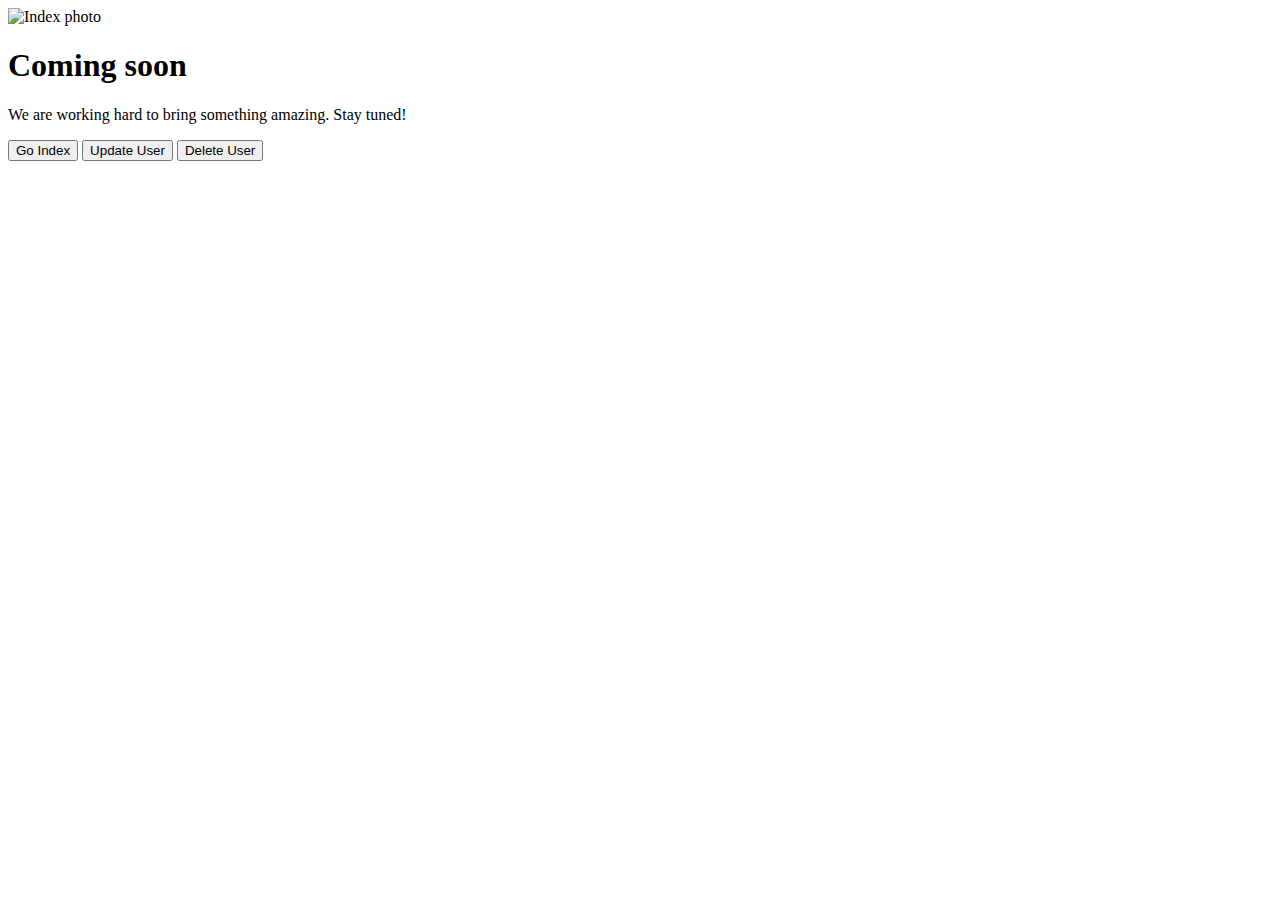
==== src/main/resources/templates/coming-soon.html @ 6f0e4d6a "Crea coming soon e implementa a ruta register" ====
<!DOCTYPE html>
<html lang="en">
  <head>
    <meta charset="UTF-8" />
    <meta name="viewport" content="width=device-width, initial-scale=1.0" />
    <title>Coming Soon</title>
    <script src="https://cdn.tailwindcss.com"></script>
  </head>
  <body
    class="h-screen bg-gradient-to-br from-purple-600 to-blue-600 flex items-center justify-center"
  >
    <div class="bg-white bg-opacity-50 p-8 rounded-lg text-center max-w-sm">
      <img
        src="/img/img4.png"
        alt="Index photo"
        class="w-72 mx-auto object-contain"
      />
      <h1 class="text-gray-800 text-2xl font-bold mt-4">Coming soon</h1>
      <p class="text-gray-600 mt-2">
        We are working hard to bring something amazing. Stay tuned!
      </p>
      <div class="mt-4 flex flex-col gap-3">
        <button
          id="indexBtn"
          class="px-4 py-2 bg-blue-600 text-white font-bold rounded-lg transition-transform transform hover:bg-purple-600 hover:translate-y-[-2px] shadow-lg"
          th:attr="onclick='window.location.href=\'' + @{/} + '\''"
        >
          Go Index
        </button>
        <button
          id="updateBtn"
          class="px-4 py-2 bg-blue-600 text-white font-bold rounded-lg transition-transform transform hover:bg-purple-600 hover:translate-y-[-2px] shadow-lg"
        >
          Update User
        </button>
        <button
          id="deleteBtn"
          class="px-4 py-2 bg-red-600 text-white font-bold rounded-lg transition-transform transform hover:bg-red-700 hover:translate-y-[-2px] shadow-lg"
        >
          Delete User
        </button>
      </div>
    </div>
  </body>
</html>
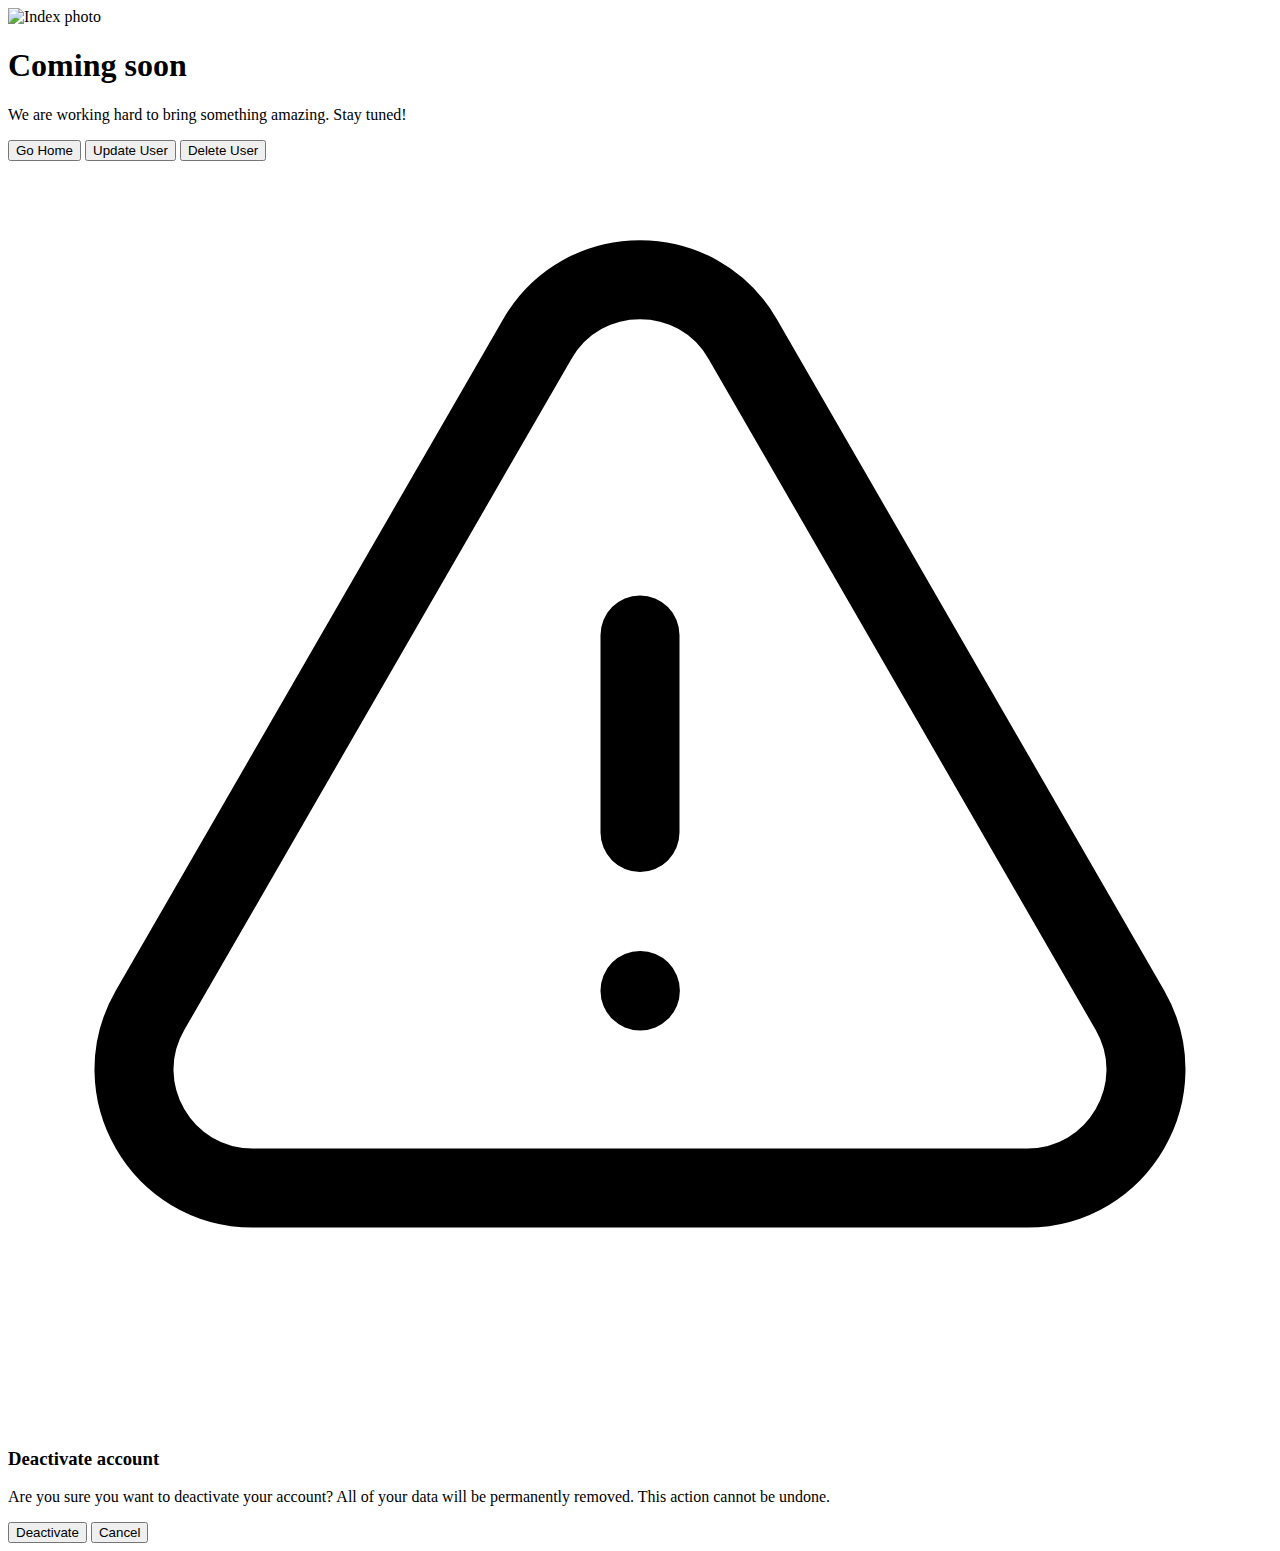
==== commit b5ca11fb: "Implementa lógica Delete de User" ====
--- a/src/main/resources/templates/coming-soon.html
+++ b/src/main/resources/templates/coming-soon.html
@@ -23,9 +23,8 @@
         <button
           id="indexBtn"
           class="px-4 py-2 bg-blue-600 text-white font-bold rounded-lg transition-transform transform hover:bg-purple-600 hover:translate-y-[-2px] shadow-lg"
-          th:attr="onclick='window.location.href=\'' + @{/} + '\''"
         >
-          Go Index
+          Go Home
         </button>
         <button
           id="updateBtn"
@@ -41,5 +40,88 @@
         </button>
       </div>
     </div>
+
+    <!-- Modal on Delete -->
+    <div
+      class="relative z-10 hidden"
+      aria-labelledby="modal-title"
+      role="dialog"
+      aria-modal="true"
+      id="deleteModal"
+    >
+      <div
+        class="fixed inset-0 bg-gray-500/75 transition-opacity"
+        aria-hidden="true"
+      ></div>
+
+      <div class="fixed inset-0 z-10 w-screen overflow-y-auto">
+        <div
+          class="flex min-h-full items-end justify-center p-4 text-center sm:items-center sm:p-0"
+        >
+          <div
+            class="relative transform overflow-hidden rounded-lg bg-white text-left shadow-xl transition-all sm:my-8 sm:w-full sm:max-w-lg"
+          >
+            <div class="bg-white px-4 pt-5 pb-4 sm:p-6 sm:pb-4">
+              <div class="sm:flex sm:items-start">
+                <div
+                  class="mx-auto flex size-12 shrink-0 items-center justify-center rounded-full bg-red-100 sm:mx-0 sm:size-10"
+                >
+                  <svg
+                    class="size-6 text-red-600"
+                    fill="none"
+                    viewBox="0 0 24 24"
+                    stroke-width="1.5"
+                    stroke="currentColor"
+                    aria-hidden="true"
+                    data-slot="icon"
+                  >
+                    <path
+                      stroke-linecap="round"
+                      stroke-linejoin="round"
+                      d="M12 9v3.75m-9.303 3.376c-.866 1.5.217 3.374 1.948 3.374h14.71c1.73 0 2.813-1.874 1.948-3.374L13.949 3.378c-.866-1.5-3.032-1.5-3.898 0L2.697 16.126ZM12 15.75h.007v.008H12v-.008Z"
+                    />
+                  </svg>
+                </div>
+                <div class="mt-3 text-center sm:mt-0 sm:ml-4 sm:text-left">
+                  <h3
+                    class="text-base font-semibold text-gray-900"
+                    id="modal-title"
+                  >
+                    Deactivate account
+                  </h3>
+                  <div class="mt-2">
+                    <p class="text-sm text-gray-500">
+                      Are you sure you want to deactivate your account? All of
+                      your data will be permanently removed. This action cannot
+                      be undone.
+                    </p>
+                  </div>
+                </div>
+              </div>
+            </div>
+            <div
+              class="bg-gray-50 px-4 py-3 sm:flex sm:flex-row-reverse sm:px-6"
+            >
+              <button
+                type="button"
+                class="inline-flex w-full justify-center rounded-md bg-red-600 px-3 py-2 text-sm font-semibold text-white shadow-xs hover:bg-red-500 sm:ml-3 sm:w-auto"
+                id="deleteConfirmBtn"
+              >
+                Deactivate
+              </button>
+              <button
+                type="button"
+                class="mt-3 inline-flex w-full justify-center rounded-md bg-white px-3 py-2 text-sm font-semibold text-gray-900 ring-1 shadow-xs ring-gray-300 ring-inset hover:bg-gray-50 sm:mt-0 sm:w-auto"
+                id="deleteCancelBtn"
+              >
+                Cancel
+              </button>
+            </div>
+          </div>
+        </div>
+      </div>
+    </div>
+
+    <script src="JS/coming-soon.js"></script>
   </body>
 </html>
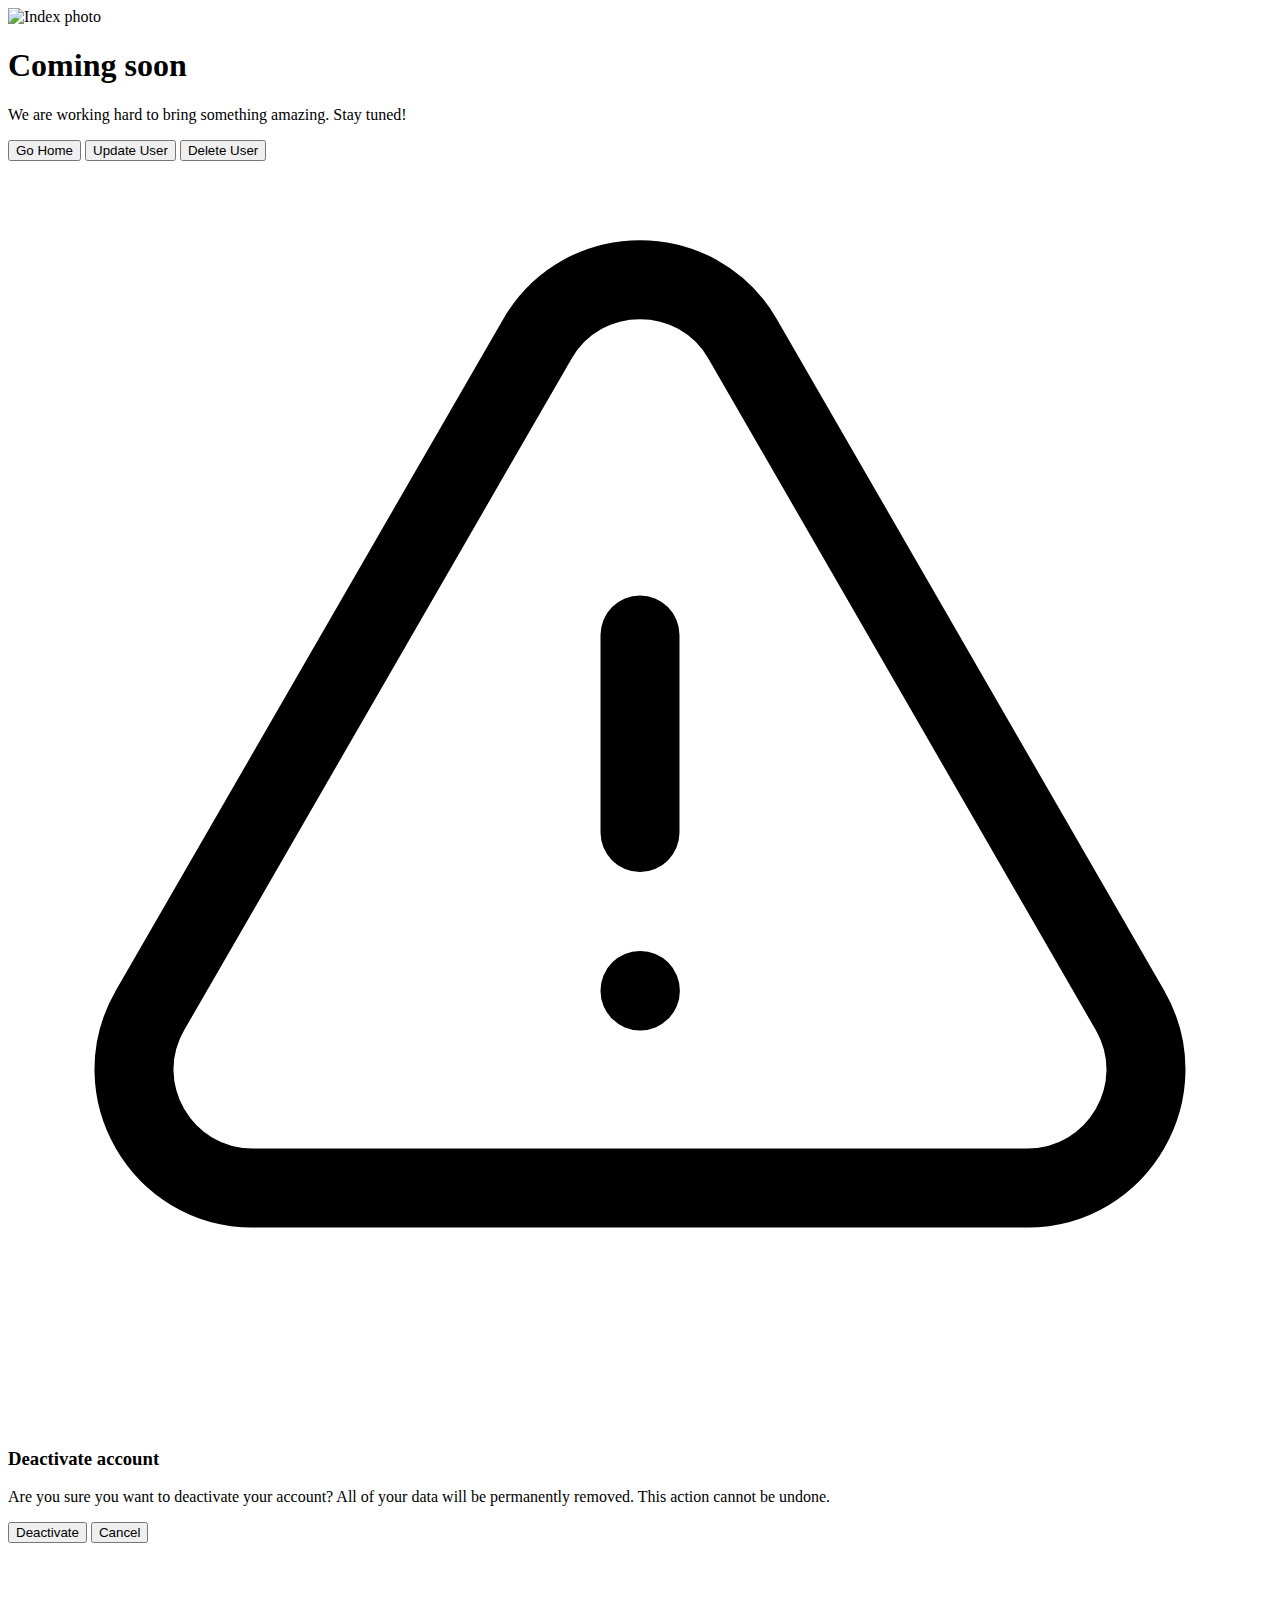
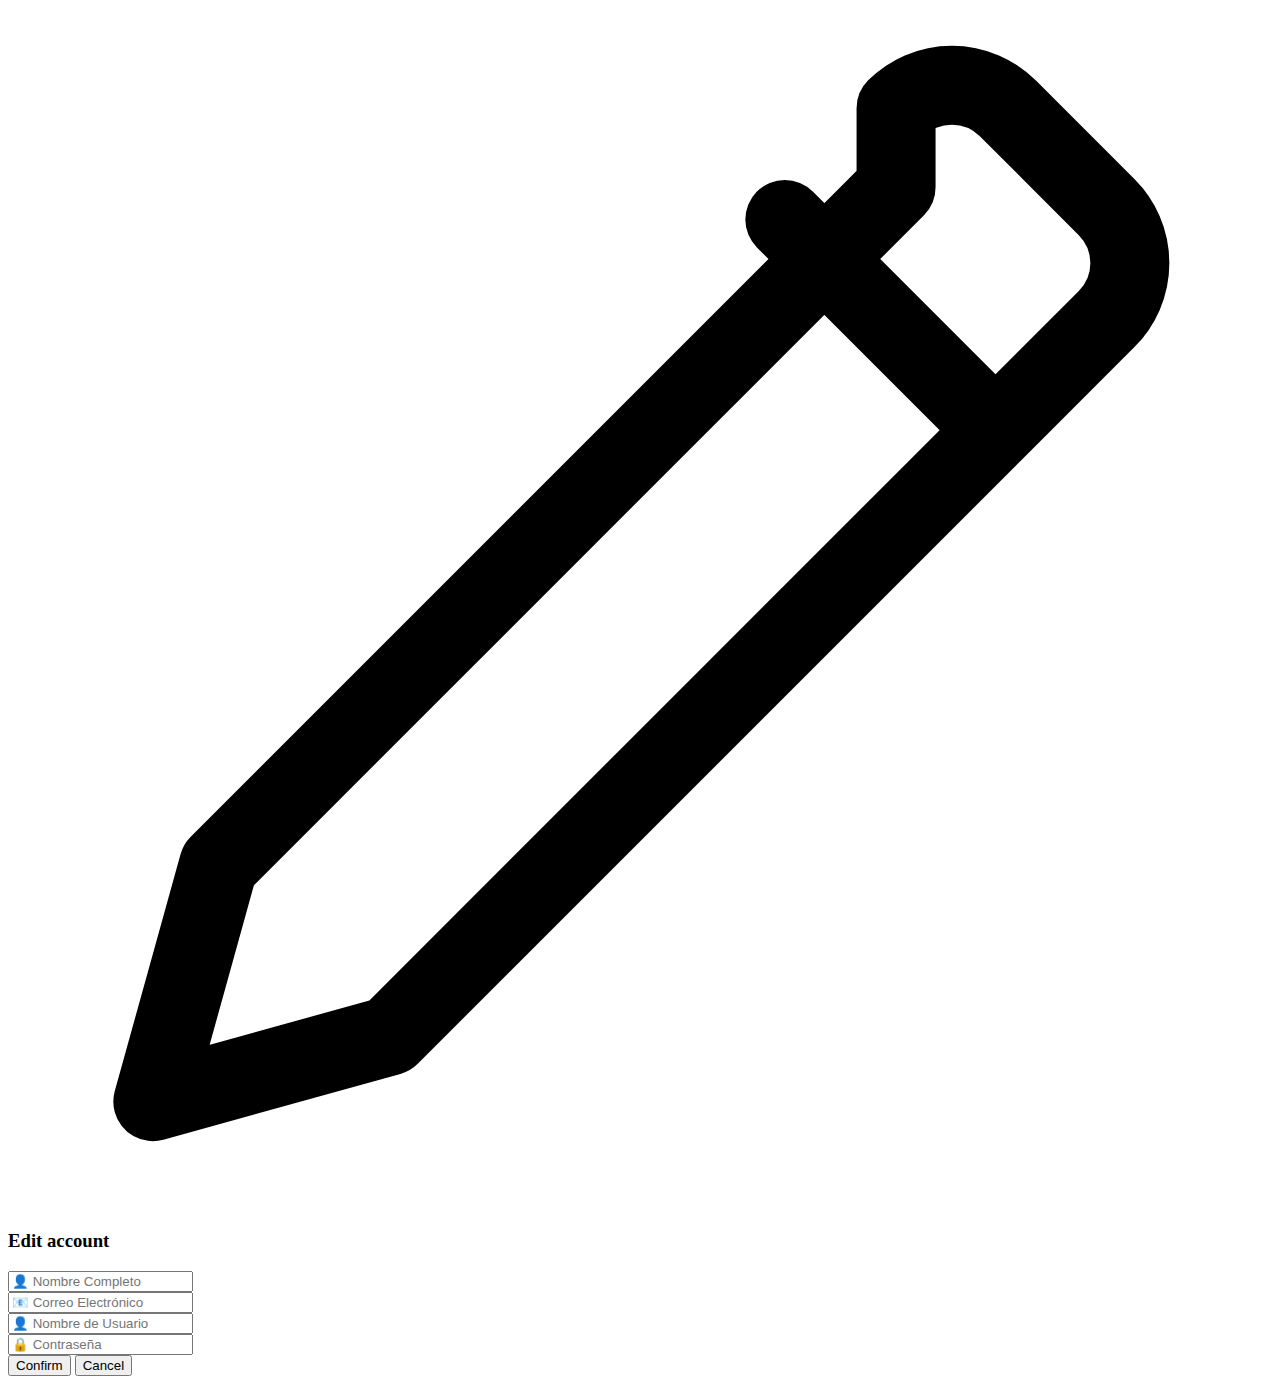
==== commit 42fc5687: "Implementa lógica Update de usuarios" ====
--- a/src/main/resources/templates/coming-soon.html
+++ b/src/main/resources/templates/coming-soon.html
@@ -122,6 +122,118 @@
       </div>
     </div>
 
+    <!-- Modal on Update-->
+    <div
+      class="relative z-10 hidden"
+      aria-labelledby="modal-title"
+      role="dialog"
+      aria-modal="true"
+      id="updateModal"
+    >
+      <div
+        class="fixed inset-0 bg-gray-500/75 transition-opacity"
+        aria-hidden="true"
+      ></div>
+
+      <div class="fixed inset-0 z-10 w-screen overflow-y-auto">
+        <div
+          class="flex min-h-full items-end justify-center p-4 text-center sm:items-center sm:p-0"
+        >
+          <div
+            class="relative transform overflow-hidden rounded-lg bg-white text-left shadow-xl transition-all sm:my-8 sm:w-full sm:max-w-lg"
+          >
+            <div class="bg-white px-4 pt-5 pb-4 sm:p-6 sm:pb-4">
+              <div class="sm:flex sm:items-start">
+                <div
+                  class="mx-auto flex size-12 shrink-0 items-center justify-center rounded-full bg-red-100 sm:mx-0 sm:size-10"
+                >
+                  <svg
+                    class="size-6 text-sky-600"
+                    fill="none"
+                    viewBox="0 0 24 24"
+                    stroke-width="1.5"
+                    stroke="currentColor"
+                    aria-hidden="true"
+                    data-slot="icon"
+                  >
+                    <path
+                      stroke-linecap="round"
+                      stroke-linejoin="round"
+                      d="M16.862 3.138a1.5 1.5 0 0 1 2.121 0l1.879 1.879a1.5 1.5 0 0 1 0 2.121L7.25 20.75l-4.5 1.25 1.25-4.5 12.862-12.862zM14.75 5.25l4 4"
+                    />
+                  </svg>
+                </div>
+                <div class="mt-3 text-center sm:mt-0 sm:ml-4 sm:text-left p-8">
+                  <h3
+                    class="text-base font-bold text-gray-900"
+                    id="modal-title"
+                  >
+                    Edit account
+                  </h3>
+                  <div class="mt-2 flex flex-col justify-center p-4 gap-6">
+                    <div class="mb-3">
+                      <input
+                        type="text"
+                        class="px-4 py-3 bg-gray-100 w-full"
+                        placeholder="👤 Nombre Completo"
+                        id="fullName"
+                        required
+                      />
+                    </div>
+                    <div class="mb-3">
+                      <input
+                        type="email"
+                        class="px-4 py-3 bg-gray-100"
+                        placeholder="📧 Correo Electrónico"
+                        id="email"
+                        required
+                      />
+                    </div>
+                    <div class="mb-3">
+                      <input
+                        type="text"
+                        class="px-4 py-3 bg-gray-100"
+                        placeholder="👤 Nombre de Usuario"
+                        id="username"
+                        required
+                      />
+                    </div>
+                    <div class="mb-3">
+                      <input
+                        type="password"
+                        class="px-4 py-3 bg-gray-100"
+                        placeholder="🔒 Contraseña"
+                        id="password"
+                        required
+                      />
+                    </div>
+                  </div>
+                </div>
+              </div>
+            </div>
+            <div
+              class="bg-gray-50 px-4 py-3 sm:flex sm:flex-row-reverse sm:px-6"
+            >
+              <button
+                type="button"
+                class="inline-flex w-full justify-center rounded-md bg-sky-600 px-3 py-2 text-sm font-semibold text-white shadow-xs hover:bg-sky-500 sm:ml-3 sm:w-auto"
+                id="updateConfirmBtn"
+              >
+                Confirm
+              </button>
+              <button
+                type="button"
+                class="mt-3 inline-flex w-full justify-center rounded-md bg-white px-3 py-2 text-sm font-semibold text-gray-900 ring-1 shadow-xs ring-gray-300 ring-inset hover:bg-gray-50 sm:mt-0 sm:w-auto"
+                id="updateCancelBtn"
+              >
+                Cancel
+              </button>
+            </div>
+          </div>
+        </div>
+      </div>
+    </div>
+
     <script src="JS/coming-soon.js"></script>
   </body>
 </html>
